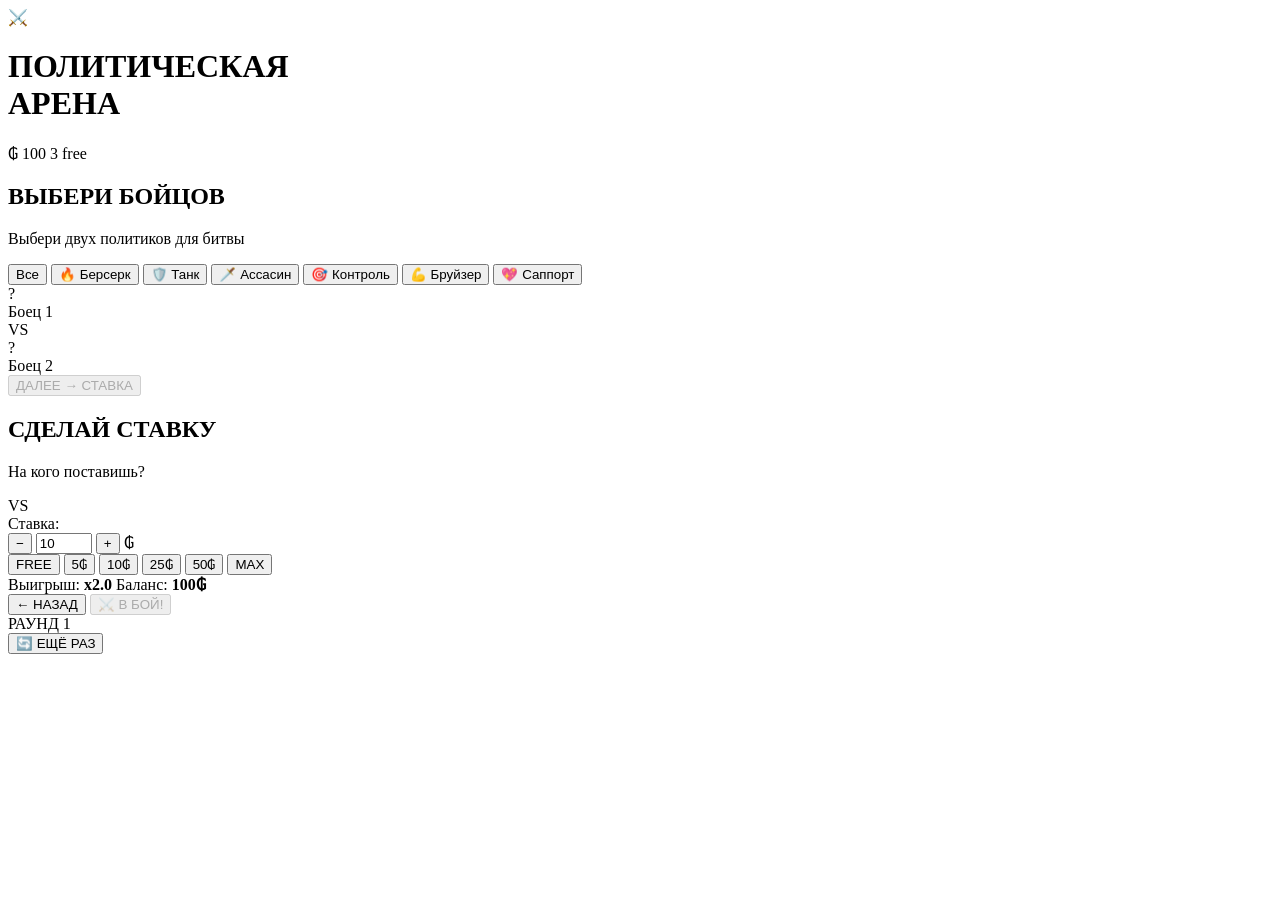
==== game/templates/index.html @ 4dfcd642 "feat: 44 политика с мемными ударами + Тимошенко" ====
<!DOCTYPE html>
<html lang="ru">
<head>
<meta charset="UTF-8">
<meta name="viewport" content="width=device-width, initial-scale=1.0">
<title>⚔️ Политическая Арена</title>
<link rel="stylesheet" href="/static/style.css">
</head>
<body>

<!-- ═══ HEADER ═══ -->
<header class="header">
  <div class="header-left">
    <span class="logo">⚔️</span>
    <h1>ПОЛИТИЧЕСКАЯ<br><span class="accent">АРЕНА</span></h1>
  </div>
  <div class="header-right">
    <div class="wallet" id="wallet">
      <span class="wallet-icon">₲</span>
      <span id="balance">100</span>
      <span class="free-badge" id="freeBadge">3 free</span>
    </div>
  </div>
</header>

<!-- ═══ SCREENS ═══ -->

<!-- SCREEN 1: Выбор бойцов -->
<section class="screen active" id="screenSelect">
  <div class="section-title">
    <h2>ВЫБЕРИ БОЙЦОВ</h2>
    <p class="subtitle">Выбери двух политиков для битвы</p>
  </div>

  <div class="filters">
    <button class="filter-btn active" data-type="all">Все</button>
    <button class="filter-btn" data-type="Берсерк">🔥 Берсерк</button>
    <button class="filter-btn" data-type="Танк">🛡️ Танк</button>
    <button class="filter-btn" data-type="Ассасин">🗡️ Ассасин</button>
    <button class="filter-btn" data-type="Контроль">🎯 Контроль</button>
    <button class="filter-btn" data-type="Бруйзер">💪 Бруйзер</button>
    <button class="filter-btn" data-type="Саппорт">💖 Саппорт</button>
  </div>

  <div class="selected-fighters">
    <div class="selected-slot" id="slotA">
      <div class="slot-placeholder">?</div>
      <span>Боец 1</span>
    </div>
    <div class="vs-badge">VS</div>
    <div class="selected-slot" id="slotB">
      <div class="slot-placeholder">?</div>
      <span>Боец 2</span>
    </div>
  </div>

  <div class="fighters-grid" id="fightersGrid"></div>

  <button class="btn-primary btn-fight" id="btnTobet" disabled>
    ДАЛЕЕ → СТАВКА
  </button>
</section>

<!-- SCREEN 2: Ставка -->
<section class="screen" id="screenBet">
  <div class="section-title">
    <h2>СДЕЛАЙ СТАВКУ</h2>
    <p class="subtitle">На кого поставишь?</p>
  </div>

  <div class="bet-fighters">
    <div class="bet-fighter-card" id="betCardA" data-side="a">
      <div class="bet-emoji" id="betEmojiA"></div>
      <div class="bet-name" id="betNameA"></div>
      <div class="bet-type" id="betTypeA"></div>
      <div class="bet-stats" id="betStatsA"></div>
    </div>
    <div class="vs-badge vs-big">VS</div>
    <div class="bet-fighter-card" id="betCardB" data-side="b">
      <div class="bet-emoji" id="betEmojiB"></div>
      <div class="bet-name" id="betNameB"></div>
      <div class="bet-type" id="betTypeB"></div>
      <div class="bet-stats" id="betStatsB"></div>
    </div>
  </div>

  <div class="bet-controls">
    <div class="bet-amount-row">
      <label>Ставка:</label>
      <div class="bet-input-wrap">
        <button class="bet-adj" id="betMinus">−</button>
        <input type="number" id="betAmount" value="10" min="0" max="100">
        <button class="bet-adj" id="betPlus">+</button>
        <span class="currency">₲</span>
      </div>
    </div>
    <div class="bet-quick">
      <button class="bet-quick-btn" data-val="0">FREE</button>
      <button class="bet-quick-btn" data-val="5">5₲</button>
      <button class="bet-quick-btn" data-val="10">10₲</button>
      <button class="bet-quick-btn" data-val="25">25₲</button>
      <button class="bet-quick-btn" data-val="50">50₲</button>
      <button class="bet-quick-btn" data-val="100">MAX</button>
    </div>
    <div class="bet-info">
      <span>Выигрыш: <strong id="potentialWin">x2.0</strong></span>
      <span>Баланс: <strong id="betBalance">100₲</strong></span>
    </div>
  </div>

  <div class="bet-actions">
    <button class="btn-secondary" id="btnBackSelect">← НАЗАД</button>
    <button class="btn-primary btn-fight" id="btnFight" disabled>⚔️ В БОЙ!</button>
  </div>
</section>

<!-- SCREEN 3: Бой -->
<section class="screen" id="screenFight">
  <div class="fight-arena">
    <div class="fight-header">
      <div class="fight-fighter fight-left">
        <div class="fight-emoji" id="fightEmojiA"></div>
        <div class="fight-name" id="fightNameA"></div>
        <div class="hp-bar"><div class="hp-fill" id="hpBarA"></div></div>
        <div class="hp-text" id="hpTextA"></div>
      </div>
      <div class="fight-round" id="fightRound">РАУНД 1</div>
      <div class="fight-fighter fight-right">
        <div class="fight-emoji" id="fightEmojiB"></div>
        <div class="fight-name" id="fightNameB"></div>
        <div class="hp-bar"><div class="hp-fill" id="hpBarB"></div></div>
        <div class="hp-text" id="hpTextB"></div>
      </div>
    </div>
    <div class="fight-log" id="fightLog"></div>
  </div>
</section>

<!-- SCREEN 4: Результат -->
<section class="screen" id="screenResult">
  <div class="result-container">
    <div class="result-glow" id="resultGlow"></div>
    <div class="result-emoji" id="resultEmoji"></div>
    <div class="result-title" id="resultTitle"></div>
    <div class="result-winner" id="resultWinner"></div>
    <div class="result-bet" id="resultBet"></div>
    <div class="result-narration" id="resultNarration"></div>
    <div class="result-actions">
      <button class="btn-primary" id="btnPlayAgain">🔄 ЕЩЁ РАЗ</button>
    </div>
  </div>
</section>

<script src="/static/app.js"></script>
</body>
</html>
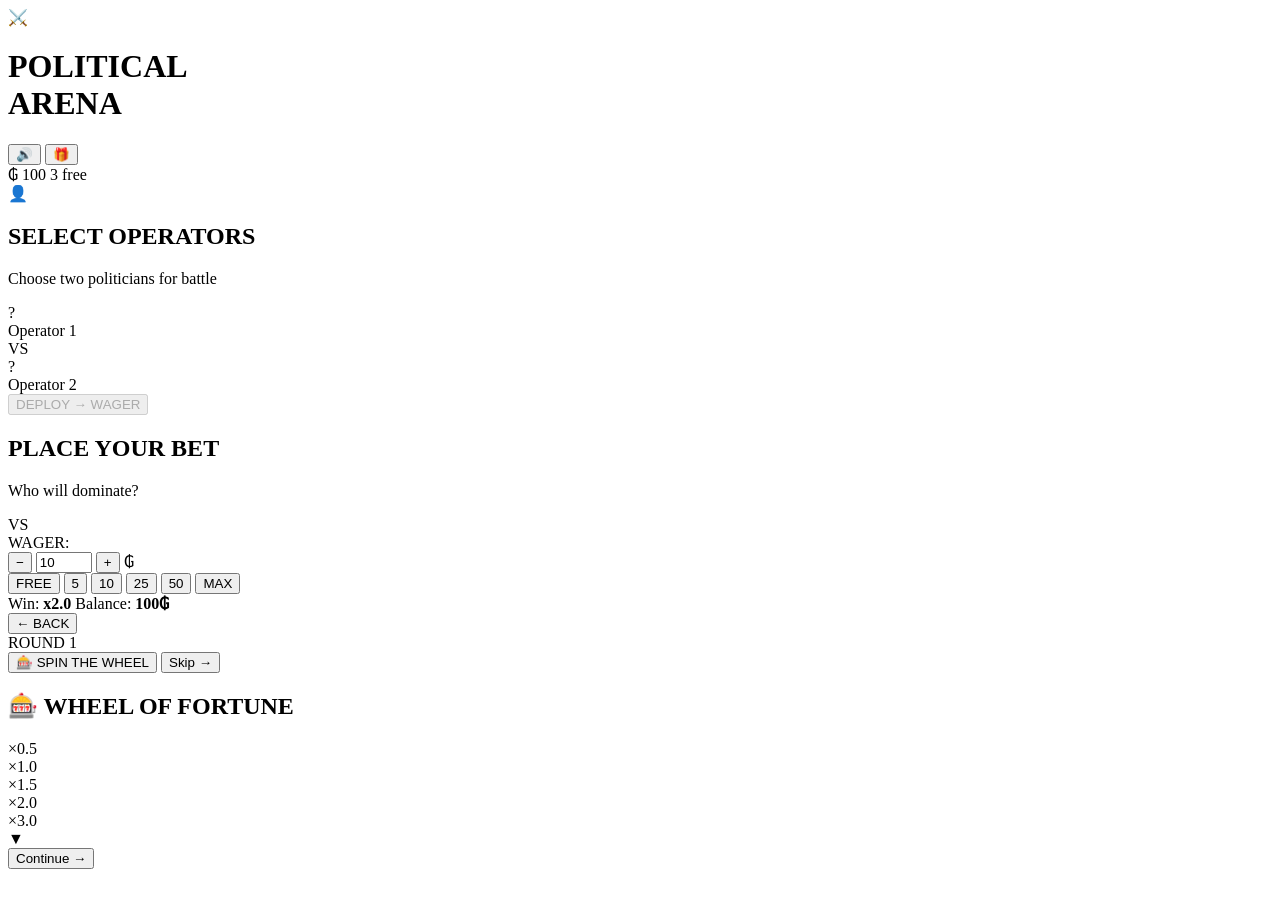
==== commit aba221e0: "COD Mobile redesign: SQLite persistence, Web Audio sounds, TG auth, daily/referral/spin/leaderboard " ====
--- a/game/templates/index.html
+++ b/game/templates/index.html
@@ -2,71 +2,64 @@
 <html lang="ru">
 <head>
 <meta charset="UTF-8">
-<meta name="viewport" content="width=device-width, initial-scale=1.0">
-<title>⚔️ Политическая Арена</title>
+<meta name="viewport" content="width=device-width, initial-scale=1.0, maximum-scale=1.0, user-scalable=no">
+<title>POLITICAL ARENA</title>
 <link rel="stylesheet" href="/static/style.css">
+<link rel="icon" href="data:image/svg+xml,<svg xmlns=%22http://www.w3.org/2000/svg%22 viewBox=%220 0 100 100%22><text y=%22.9em%22 font-size=%2290%22>&#x2694;</text></svg>">
 </head>
 <body>
 
-<!-- ═══ HEADER ═══ -->
 <header class="header">
   <div class="header-left">
-    <span class="logo">⚔️</span>
-    <h1>ПОЛИТИЧЕСКАЯ<br><span class="accent">АРЕНА</span></h1>
+    <span class="logo">&#x2694;&#xFE0F;</span>
+    <h1>POLITICAL<br><span class="accent">ARENA</span></h1>
   </div>
   <div class="header-right">
+    <button class="sound-toggle" id="soundToggle" title="Sound">&#x1F50A;</button>
+    <button class="header-btn has-reward" id="btnDaily" title="Daily Bonus">&#x1F381;</button>
     <div class="wallet" id="wallet">
-      <span class="wallet-icon">₲</span>
+      <span class="wallet-icon">&#x20B2;</span>
       <span id="balance">100</span>
       <span class="free-badge" id="freeBadge">3 free</span>
     </div>
+    <span class="streak-badge" id="streakBadge" style="display:none;">&#x1F525; <span id="streakCount">0</span></span>
+    <div id="userArea">
+      <div class="user-avatar-placeholder" id="btnProfile">&#x1F464;</div>
+    </div>
   </div>
 </header>
 
-<!-- ═══ SCREENS ═══ -->
-
-<!-- SCREEN 1: Выбор бойцов -->
 <section class="screen active" id="screenSelect">
   <div class="section-title">
-    <h2>ВЫБЕРИ БОЙЦОВ</h2>
-    <p class="subtitle">Выбери двух политиков для битвы</p>
-  </div>
-
-  <div class="filters">
-    <button class="filter-btn active" data-type="all">Все</button>
-    <button class="filter-btn" data-type="Берсерк">🔥 Берсерк</button>
-    <button class="filter-btn" data-type="Танк">🛡️ Танк</button>
-    <button class="filter-btn" data-type="Ассасин">🗡️ Ассасин</button>
-    <button class="filter-btn" data-type="Контроль">🎯 Контроль</button>
-    <button class="filter-btn" data-type="Бруйзер">💪 Бруйзер</button>
-    <button class="filter-btn" data-type="Саппорт">💖 Саппорт</button>
+    <h2>SELECT OPERATORS</h2>
+    <p class="subtitle">Choose two politicians for battle</p>
   </div>
 
   <div class="selected-fighters">
     <div class="selected-slot" id="slotA">
       <div class="slot-placeholder">?</div>
-      <span>Боец 1</span>
+      <span>Operator 1</span>
     </div>
     <div class="vs-badge">VS</div>
     <div class="selected-slot" id="slotB">
       <div class="slot-placeholder">?</div>
-      <span>Боец 2</span>
+      <span>Operator 2</span>
     </div>
   </div>
 
   <div class="fighters-grid" id="fightersGrid"></div>
 
   <button class="btn-primary btn-fight" id="btnTobet" disabled>
-    ДАЛЕЕ → СТАВКА
+    DEPLOY &#x2192; WAGER
   </button>
 </section>
 
-<!-- SCREEN 2: Ставка -->
 <section class="screen" id="screenBet">
   <div class="section-title">
-    <h2>СДЕЛАЙ СТАВКУ</h2>
-    <p class="subtitle">На кого поставишь?</p>
-  </div>
+    <h2>PLACE YOUR BET</h2>
+    <p class="subtitle">Who will dominate?</p>
+  </div>
+
 
   <div class="bet-fighters">
     <div class="bet-fighter-card" id="betCardA" data-side="a">
@@ -84,37 +77,40 @@
     </div>
   </div>
 
+  <div class="matchup-bar" id="matchupBar">
+    <div class="matchup-fill" id="matchupFill"></div>
+    <span class="matchup-text" id="matchupText"></span>
+  </div>
+
   <div class="bet-controls">
     <div class="bet-amount-row">
-      <label>Ставка:</label>
+      <label>WAGER:</label>
       <div class="bet-input-wrap">
-        <button class="bet-adj" id="betMinus">−</button>
+        <button class="bet-adj" id="betMinus">&minus;</button>
         <input type="number" id="betAmount" value="10" min="0" max="100">
         <button class="bet-adj" id="betPlus">+</button>
-        <span class="currency">₲</span>
+        <span class="currency">&#x20B2;</span>
       </div>
     </div>
     <div class="bet-quick">
       <button class="bet-quick-btn" data-val="0">FREE</button>
-      <button class="bet-quick-btn" data-val="5">5₲</button>
-      <button class="bet-quick-btn" data-val="10">10₲</button>
-      <button class="bet-quick-btn" data-val="25">25₲</button>
-      <button class="bet-quick-btn" data-val="50">50₲</button>
+      <button class="bet-quick-btn" data-val="5">5</button>
+      <button class="bet-quick-btn" data-val="10">10</button>
+      <button class="bet-quick-btn" data-val="25">25</button>
+      <button class="bet-quick-btn" data-val="50">50</button>
       <button class="bet-quick-btn" data-val="100">MAX</button>
     </div>
     <div class="bet-info">
-      <span>Выигрыш: <strong id="potentialWin">x2.0</strong></span>
-      <span>Баланс: <strong id="betBalance">100₲</strong></span>
+      <span>Win: <strong id="potentialWin">x2.0</strong></span>
+      <span>Balance: <strong id="betBalance">100&#x20B2;</strong></span>
     </div>
   </div>
 
   <div class="bet-actions">
-    <button class="btn-secondary" id="btnBackSelect">← НАЗАД</button>
-    <button class="btn-primary btn-fight" id="btnFight" disabled>⚔️ В БОЙ!</button>
-  </div>
-</section>
-
-<!-- SCREEN 3: Бой -->
+    <button class="btn-secondary" id="btnBackSelect">&larr; BACK</button>
+  </div>
+</section>
+
 <section class="screen" id="screenFight">
   <div class="fight-arena">
     <div class="fight-header">
@@ -124,7 +120,7 @@
         <div class="hp-bar"><div class="hp-fill" id="hpBarA"></div></div>
         <div class="hp-text" id="hpTextA"></div>
       </div>
-      <div class="fight-round" id="fightRound">РАУНД 1</div>
+      <div class="fight-round" id="fightRound">ROUND 1</div>
       <div class="fight-fighter fight-right">
         <div class="fight-emoji" id="fightEmojiB"></div>
         <div class="fight-name" id="fightNameB"></div>
@@ -132,11 +128,22 @@
         <div class="hp-text" id="hpTextB"></div>
       </div>
     </div>
+
+    <div class="trash-talk" id="trashTalk" style="display:none;">
+      <div class="talk-bubble talk-left" id="talkA"></div>
+      <div class="talk-bubble talk-right" id="talkB"></div>
+    </div>
+
     <div class="fight-log" id="fightLog"></div>
-  </div>
-</section>
-
-<!-- SCREEN 4: Результат -->
+
+    <div class="move-picker" id="movePicker" style="display:none;">
+      <h3 class="move-picker-title">&#x2694;&#xFE0F; SELECT ATTACK</h3>
+      <div class="ai-hint" id="aiHint" style="display:none;"></div>
+      <div class="moves-grid" id="movesGrid"></div>
+    </div>
+  </div>
+</section>
+
 <section class="screen" id="screenResult">
   <div class="result-container">
     <div class="result-glow" id="resultGlow"></div>
@@ -146,11 +153,69 @@
     <div class="result-bet" id="resultBet"></div>
     <div class="result-narration" id="resultNarration"></div>
     <div class="result-actions">
-      <button class="btn-primary" id="btnPlayAgain">🔄 ЕЩЁ РАЗ</button>
-    </div>
-  </div>
-</section>
-
+      <button class="btn-primary" id="btnSpin">&#x1F3B0; SPIN THE WHEEL</button>
+      <button class="btn-secondary" id="btnSkipSpin">Skip &rarr;</button>
+    </div>
+  </div>
+</section>
+
+<section class="screen" id="screenSpin">
+  <div class="spin-container">
+    <h2 class="spin-title">&#x1F3B0; WHEEL OF FORTUNE</h2>
+    <div class="wheel-wrapper">
+      <div class="wheel" id="spinWheel">
+        <div class="wheel-segment seg-05">&times;0.5</div>
+        <div class="wheel-segment seg-10">&times;1.0</div>
+        <div class="wheel-segment seg-15">&times;1.5</div>
+        <div class="wheel-segment seg-20">&times;2.0</div>
+        <div class="wheel-segment seg-30">&times;3.0</div>
+      </div>
+      <div class="wheel-pointer">&#x25BC;</div>
+    </div>
+    <div class="spin-result" id="spinResult" style="display:none;">
+      <div class="spin-mult" id="spinMult"></div>
+      <div class="spin-payout" id="spinPayout"></div>
+    </div>
+    <button class="btn-secondary" id="btnSpinDone">Continue &rarr;</button>
+  </div>
+</section>
+
+<div class="modal-overlay" id="modalDaily" style="display:none;">
+  <div class="modal">
+    <h2>&#x1F381; DAILY REWARD</h2>
+    <div class="bonus-amount" id="dailyAmount">+50&#x20B2;</div>
+    <div class="day-streak" id="dailyStreak">Day 1 streak</div>
+    <button class="btn-primary" id="btnClaimDaily">CLAIM</button>
+    <button class="btn-secondary" id="btnCloseDaily" style="margin-top:8px;">Close</button>
+  </div>
+</div>
+
+<div class="modal-overlay" id="modalProfile" style="display:none;">
+  <div class="modal">
+    <div class="profile-info">
+      <img class="profile-avatar" id="profileAvatar" src="" alt="" style="display:none;">
+      <div class="user-avatar-placeholder" id="profilePlaceholder" style="width:80px;height:80px;font-size:32px;margin:0 auto 12px;">&#x1F464;</div>
+      <div class="profile-name" id="profileName">Anonymous</div>
+      <div class="profile-username" id="profileUsername"></div>
+    </div>
+    <div class="profile-stats">
+      <div class="pstat"><div class="pstat-val" id="pWins">0</div><div class="pstat-label">WINS</div></div>
+      <div class="pstat"><div class="pstat-val" id="pLosses">0</div><div class="pstat-label">LOSSES</div></div>
+      <div class="pstat"><div class="pstat-val" id="pBestStreak">0</div><div class="pstat-label">BEST STREAK</div></div>
+    </div>
+    <div class="ref-code-box">
+      <div class="ref-code-label">YOUR REFERRAL CODE (click to copy)</div>
+      <div class="ref-code" id="refCode">--------</div>
+      <p style="font-size:11px;color:var(--text-secondary);margin-top:4px;">Share &rarr; friend joins &rarr; you get +200&#x20B2;, friend gets +100&#x20B2;</p>
+    </div>
+    <div id="tgLoginArea">
+      <button class="tg-login-btn" id="btnTgLogin">&#x1F4AC; Connect Telegram</button>
+    </div>
+    <button class="btn-secondary" id="btnCloseProfile" style="margin-top:12px;">Close</button>
+  </div>
+</div>
+
+<script src="/static/audio.js"></script>
 <script src="/static/app.js"></script>
 </body>
-</html>
+</html>
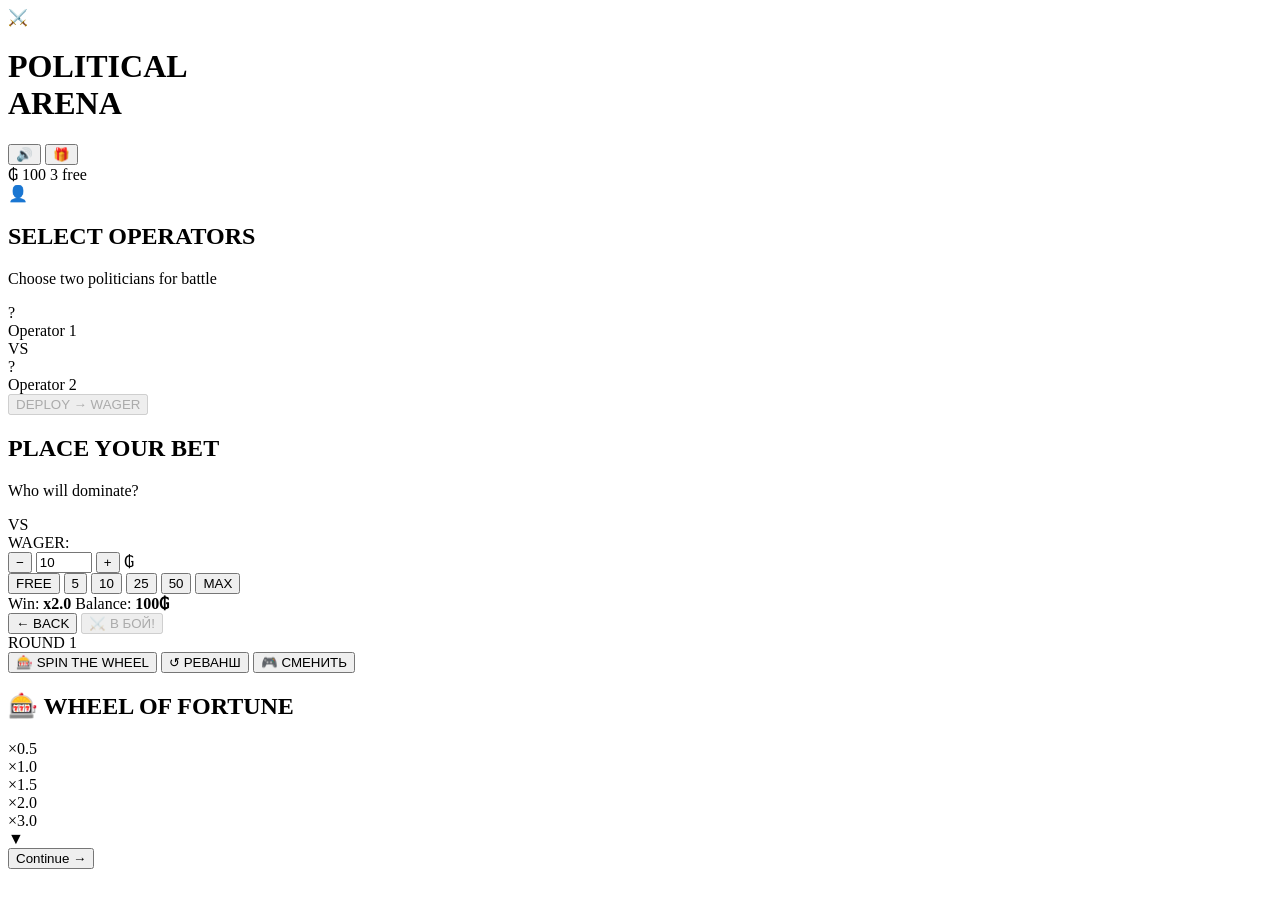
==== commit e3177953: "feat: phase 1 - fight.html arena, super overlay, stat bars, timer 45s, kick x1.7, /fight route" ====
--- a/game/templates/index.html
+++ b/game/templates/index.html
@@ -108,6 +108,7 @@
 
   <div class="bet-actions">
     <button class="btn-secondary" id="btnBackSelect">&larr; BACK</button>
+    <button class="btn-primary btn-fight" id="btnFight" disabled>&#9876;&#65039; В БОЙ!</button>
   </div>
 </section>
 
@@ -154,7 +155,8 @@
     <div class="result-narration" id="resultNarration"></div>
     <div class="result-actions">
       <button class="btn-primary" id="btnSpin">&#x1F3B0; SPIN THE WHEEL</button>
-      <button class="btn-secondary" id="btnSkipSpin">Skip &rarr;</button>
+      <button class="btn-secondary" id="btnSkipSpin">&#x21BA; РЕВАНШ</button>
+      <button class="btn-secondary" id="btnPlayAgain">&#127918; СМЕНИТЬ</button>
     </div>
   </div>
 </section>
